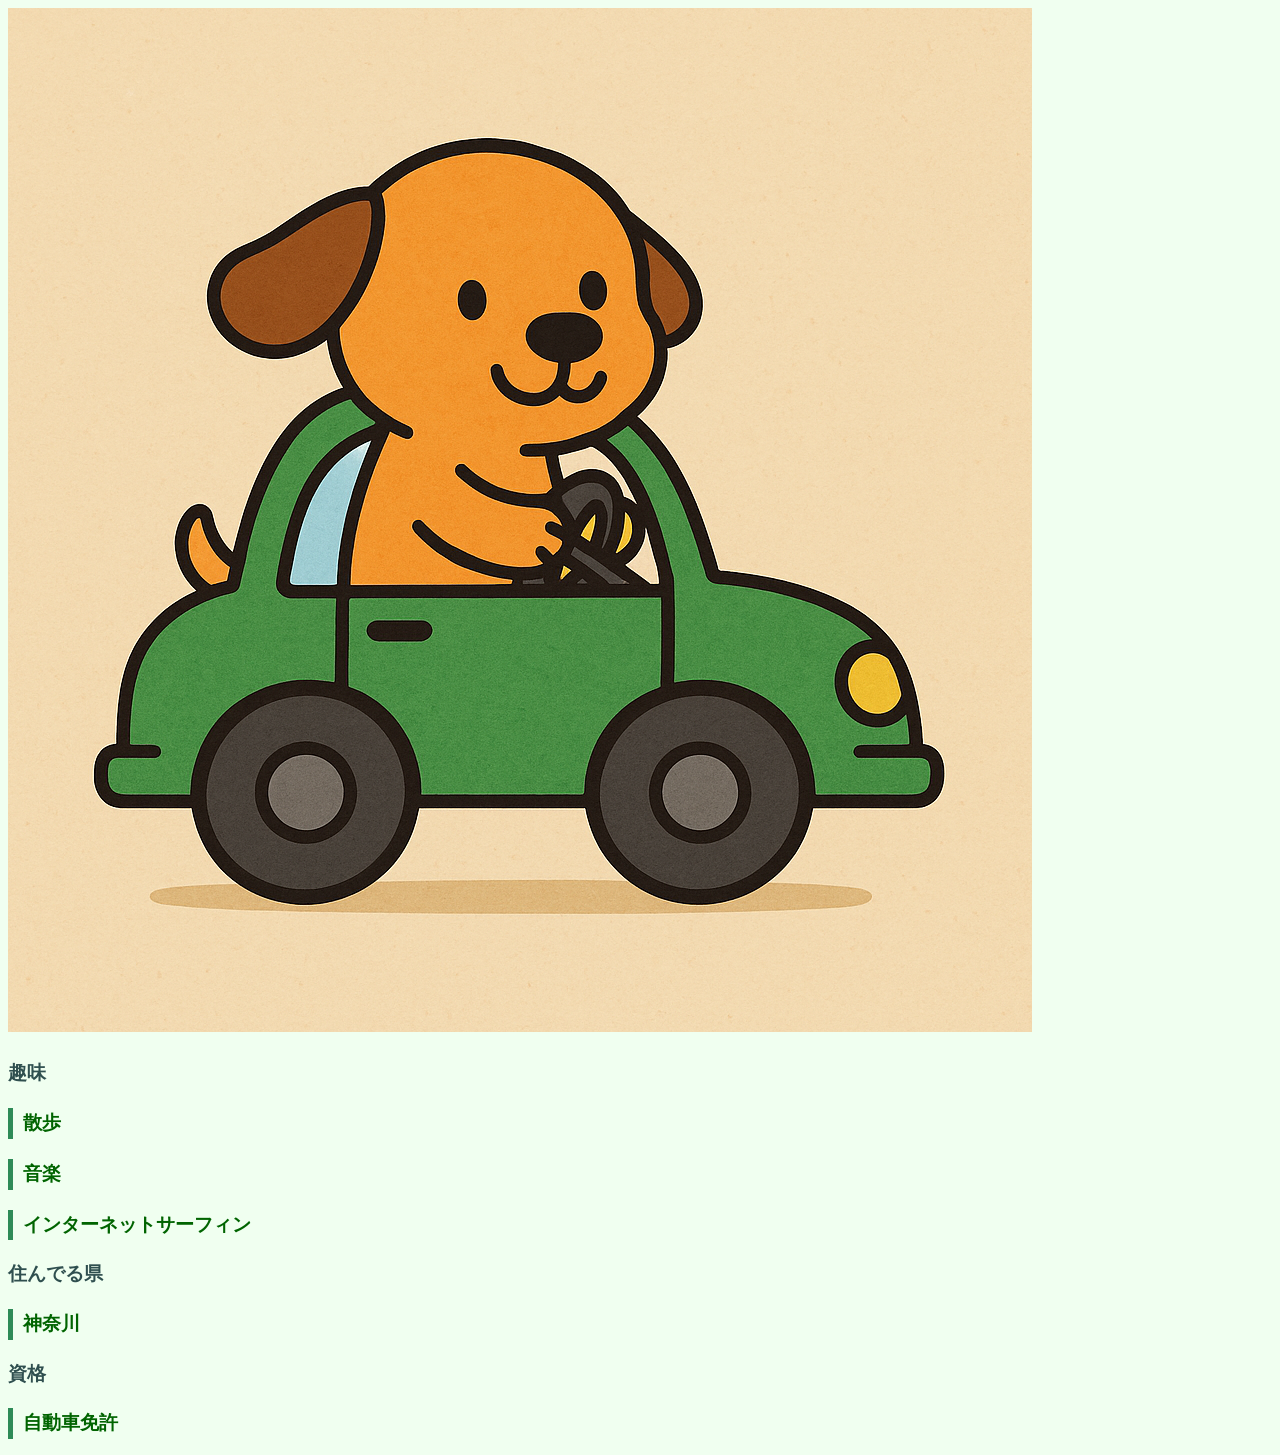
==== index.html @ 641809ab "Update index.html" ====
<!DOCTYPE html>
<html lang="ja">
<head>
    <meta charset="UTF-8">
    <title>自己紹介</title>
    <link rel="stylesheet" href="style.css">
</head>
<body>

    <img src="chatGPTで作成したクマのアイコン.png" alt="プロフィールアイコン" class="profile-icon">

    <h3>趣味</h3>
    <ul>
        <li>散歩</li>
        <li>音楽</li>
        <li>インターネットサーフィン</li>
    </ul>

    <h3>住んでる県</h3>
    <ul>
        <li>神奈川</li>
    </ul>

    <h3>資格</h3>
    <ul>
        <li>自動車免許</li>
    </ul>

</body>
</html>
---- style.css ----
/* 全体のスタイル */
body {
    background-color: #f0fff0; /* 背景を非常に薄い緑色（ハニーデュー）に */
    font-family: "Helvetica", "Arial", sans-serif; /* 見やすいフォントを指定 */
    color: #2f4f4f; /* 文字色を濃い緑がかったグレーに */
    line-height: 1.6; /* 行間を少し広げて読みやすく */
}

/* 一番外側の箇条書きリスト（趣味は、住んでる県は、など） */
body > ul {
    list-style-type: none; /* リストの黒丸（・）を消す */
    padding-left: 0; /* 左の余白をなくす */
}

/* 各項目の見出し（趣味は、住んでる県は、など） */
body > ul > li {
    font-size: 1.2em; /* 文字を少し大きく */
    font-weight: bold; /* 文字を太く */
    color: #006400; /* 見出しの文字を濃い緑色に */
    margin-top: 20px; /* 見出しの上の余白を広げる */
    border-left: 5px solid #2e8b57; /* 左側に緑色の線を入れてアクセントに */
    padding-left: 10px; /* 左側の線と文字の間に余白を作る */
}

/* 内側の箇条書きリスト（散歩、音楽、など） */
ul ul {
    font-size: 1em; /* 文字サイズを標準に戻す */
    font-weight: normal; /* 文字の太さを標準に戻す */
    color: #2f4f4f; /* 文字色を標準に戻す */
    margin-top: 8px; /* 見出しと項目の間の余白 */
}

/* 内側のリストの各項目 */
ul ul li {
    list-style-type: disc; /* リストの黒丸（・）を表示 */
    margin-bottom: 5px; /* 各項目の下の余白 */
}
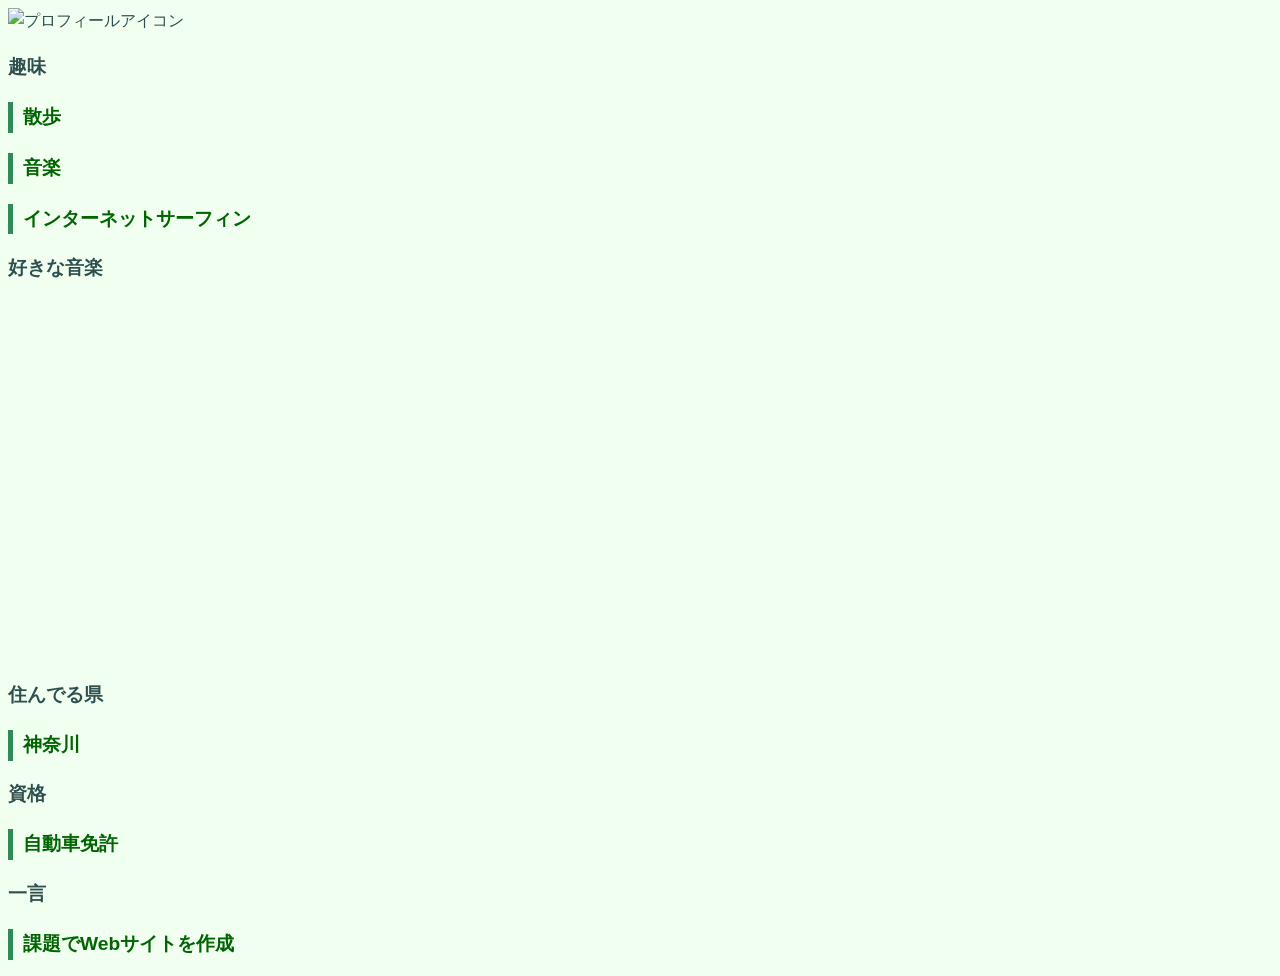
==== commit bb4d46d7: "Update index.html" ====
--- a/index.html
+++ b/index.html
@@ -7,13 +7,17 @@
 </head>
 <body>
 
-    <img src="chatGPTで作成したクマのアイコン.png" alt="プロフィールアイコン" class="profile-icon">
+    <img src="icon.jpg" alt="プロフィールアイコン" class="profile-icon">
 
     <h3>趣味</h3>
     <ul>
         <li>散歩</li>
         <li>音楽</li>
         <li>インターネットサーフィン</li>
+    </ul>
+
+    <h3>好きな音楽</h3>
+    <iframe data-testid="embed-iframe" style="border-radius:12px" src="https://open.spotify.com/embed/track/3kXoKlD84c6OmIcOLfrfEs?utm_source=generator" width="100%" height="352" frameBorder="0" allowfullscreen="" allow="autoplay; clipboard-write; encrypted-media; fullscreen; picture-in-picture" loading="lazy"></iframe>
     </ul>
 
     <h3>住んでる県</h3>
@@ -26,5 +30,10 @@
         <li>自動車免許</li>
     </ul>
 
+    <h3>一言</h3>
+    <ul>
+        <li>課題でWebサイトを作成</li>
+    </ul>
+
 </body>
 </html>
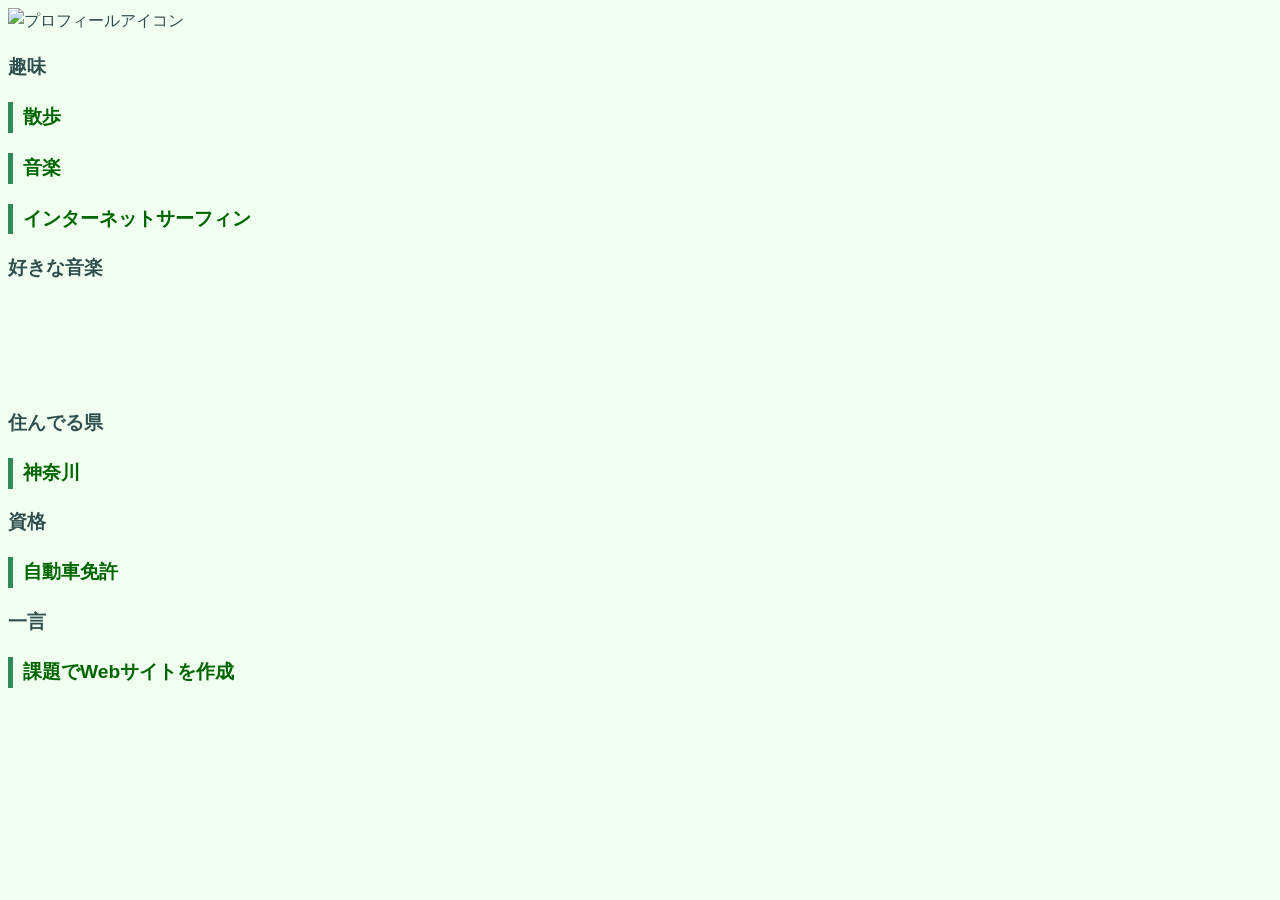
==== commit 1939148c: "Update index.html" ====
--- a/index.html
+++ b/index.html
@@ -7,7 +7,7 @@
 </head>
 <body>
 
-    <img src="icon.jpg" alt="プロフィールアイコン" class="profile-icon">
+    <img src="" alt="プロフィールアイコン" class="profile-icon">
 
     <h3>趣味</h3>
     <ul>
@@ -17,8 +17,7 @@
     </ul>
 
     <h3>好きな音楽</h3>
-    <iframe data-testid="embed-iframe" style="border-radius:12px" src="https://open.spotify.com/embed/track/3kXoKlD84c6OmIcOLfrfEs?utm_source=generator" width="100%" height="352" frameBorder="0" allowfullscreen="" allow="autoplay; clipboard-write; encrypted-media; fullscreen; picture-in-picture" loading="lazy"></iframe>
-    </ul>
+    <iframe style="border-radius:12px" src="https://open.spotify.com/embed/track/3zBhihM_86YLp4Is1p41d7?utm_source=generator" width="90%" height="80" frameBorder="0" allowfullscreen="" allow="autoplay; clipboard-write; encrypted-media; fullscreen; picture-in-picture" loading="lazy"></iframe>
 
     <h3>住んでる県</h3>
     <ul>
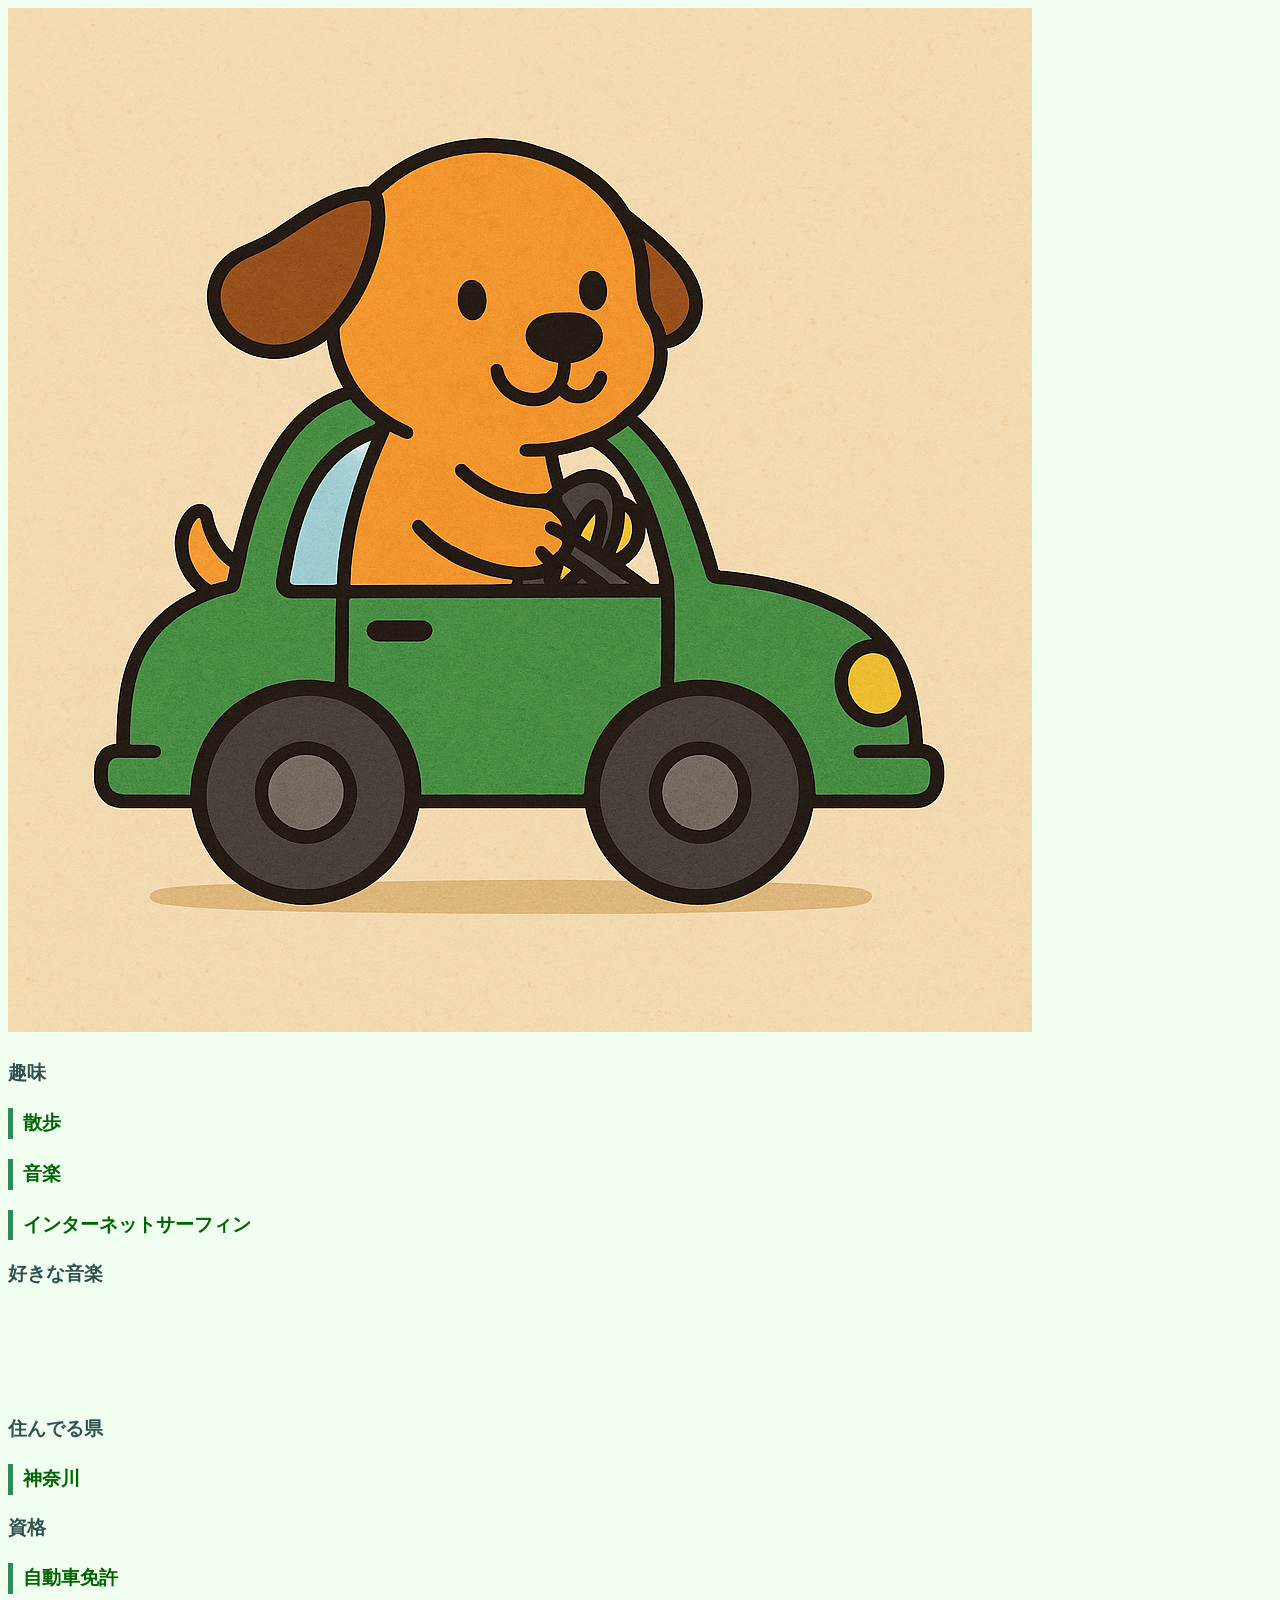
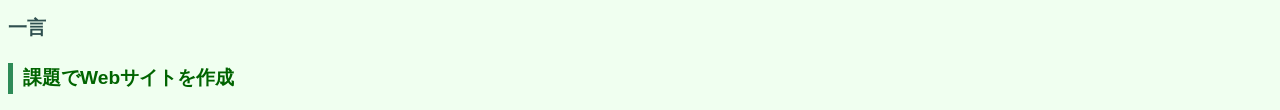
==== commit 0d465cba: "Update index.html" ====
--- a/index.html
+++ b/index.html
@@ -7,7 +7,7 @@
 </head>
 <body>
 
-    <img src="" alt="プロフィールアイコン" class="profile-icon">
+    <img src="icon.png" alt="プロフィールアイコン" class="profile-icon">
 
     <h3>趣味</h3>
     <ul>
@@ -17,7 +17,7 @@
     </ul>
 
     <h3>好きな音楽</h3>
-    <iframe style="border-radius:12px" src="https://open.spotify.com/embed/track/3zBhihM_86YLp4Is1p41d7?utm_source=generator" width="90%" height="80" frameBorder="0" allowfullscreen="" allow="autoplay; clipboard-write; encrypted-media; fullscreen; picture-in-picture" loading="lazy"></iframe>
+    <iframe style="border-radius:12px" src="https://open.spotify.com/embed/track/3zBhihM_86YLp4Is1p41d7?utm_source=generator" width="100%" height="80" frameBorder="0" allowfullscreen="" allow="autoplay; clipboard-write; encrypted-media; fullscreen; picture-in-picture" loading="lazy"></iframe>
 
     <h3>住んでる県</h3>
     <ul>
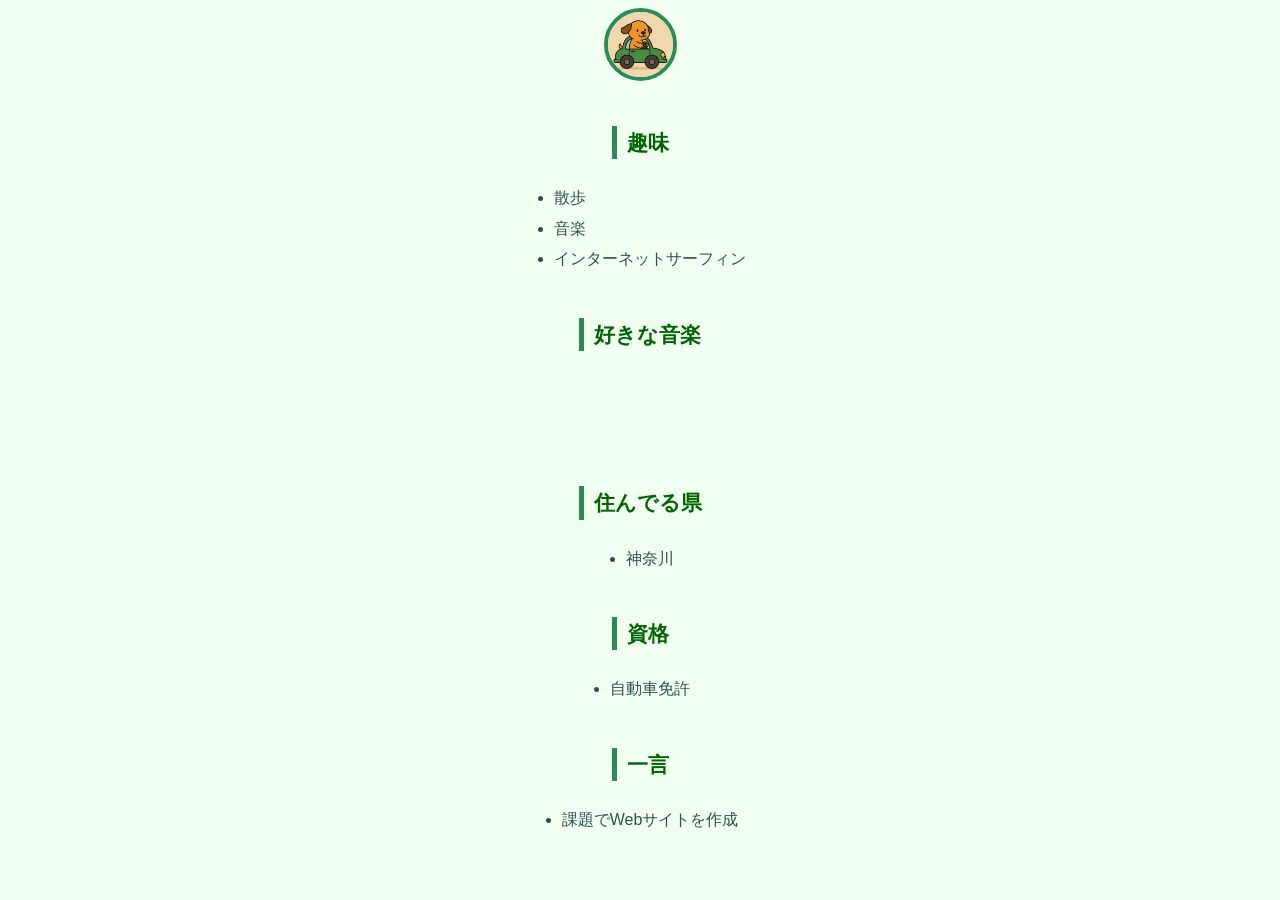
==== commit 0ec0c294: "Update index.html" ====
--- a/index.html
+++ b/index.html
@@ -17,7 +17,7 @@
     </ul>
 
     <h3>好きな音楽</h3>
-    <iframe style="border-radius:12px" src="https://open.spotify.com/embed/track/3zBhihM_86YLp4Is1p41d7?utm_source=generator" width="100%" height="80" frameBorder="0" allowfullscreen="" allow="autoplay; clipboard-write; encrypted-media; fullscreen; picture-in-picture" loading="lazy"></iframe>
+    <iframe data-testid="embed-iframe" style="border-radius:12px" src="https://open.spotify.com/embed/track/4f2GB5ZC7vOUYPAg69N2Xw?utm_source=generator" width="100%" height="100" frameBorder="0" allowfullscreen="" allow="autoplay; clipboard-write; encrypted-media; fullscreen; picture-in-picture" loading="lazy"></iframe>
 
     <h3>住んでる県</h3>
     <ul>
--- a/style.css
+++ b/style.css
@@ -1,37 +1,61 @@
 /* 全体のスタイル */
 body {
-    background-color: #f0fff0; /* 背景を非常に薄い緑色（ハニーデュー）に */
-    font-family: "Helvetica", "Arial", sans-serif; /* 見やすいフォントを指定 */
-    color: #2f4f4f; /* 文字色を濃い緑がかったグレーに */
-    line-height: 1.6; /* 行間を少し広げて読みやすく */
+    background-color: #f0fff0;
+    font-family: "Helvetica", "Arial", sans-serif;
+    color: #2f4f4f;
+    line-height: 1.6;
+    display: flex;
+    flex-direction: column;
+    align-items: center;
+
+    /* ↓ ここからフェードイン演出のために追加 ↓ */
+    opacity: 0; /* ★ページ読み込み時は透明に */
+    animation-name: fadeIn; /* ★下で作成したfadeInアニメーションを適用 */
+    animation-duration: 2s; /* ★2秒かけてアニメーションさせる */
+    animation-timing-function: ease-out; /* ★アニメーションの速度を調整（ゆっくり終わる）*/
+    animation-fill-mode: forwards; /* ★アニメーション終了後、透明度を保つ */
+    /* ↑ ここまで追加 ↑ */
 }
 
-/* 一番外側の箇条書きリスト（趣味は、住んでる県は、など） */
-body > ul {
-    list-style-type: none; /* リストの黒丸（・）を消す */
-    padding-left: 0; /* 左の余白をなくす */
+/* ↓ アニメーションの内容を定義するコードを追加 ↓ */
+@keyframes fadeIn {
+  /* アニメーション開始時（0%） */
+  from {
+    opacity: 0;
+  }
+  /* アニメーション終了時（100%） */
+  to {
+    opacity: 1;
+  }
 }
 
-/* 各項目の見出し（趣味は、住んでる県は、など） */
-body > ul > li {
-    font-size: 1.2em; /* 文字を少し大きく */
-    font-weight: bold; /* 文字を太く */
-    color: #006400; /* 見出しの文字を濃い緑色に */
-    margin-top: 20px; /* 見出しの上の余白を広げる */
-    border-left: 5px solid #2e8b57; /* 左側に緑色の線を入れてアクセントに */
-    padding-left: 10px; /* 左側の線と文字の間に余白を作る */
+/* アイコン用のスタイル */
+.profile-icon {
+    width: 65px;
+    height: 65px;
+    border-radius: 50%;
+    object-fit: cover;
+    border: 4px solid #2e8b57;
+    margin-bottom: 20px;
 }
 
-/* 内側の箇条書きリスト（散歩、音楽、など） */
-ul ul {
-    font-size: 1em; /* 文字サイズを標準に戻す */
-    font-weight: normal; /* 文字の太さを標準に戻す */
-    color: #2f4f4f; /* 文字色を標準に戻す */
-    margin-top: 8px; /* 見出しと項目の間の余白 */
+/* h3見出しのスタイル */
+h3 {
+    font-size: 1.3em;
+    color: #006400;
+    margin-top: 25px;
+    margin-bottom: 10px;
+    border-left: 5px solid #2e8b57;
+    padding-left: 10px;
 }
 
-/* 内側のリストの各項目 */
-ul ul li {
-    list-style-type: disc; /* リストの黒丸（・）を表示 */
-    margin-bottom: 5px; /* 各項目の下の余白 */
+/* 箇条書きリストのスタイル */
+ul {
+    padding-left: 20px;
+    list-style-type: disc;
 }
+
+/* 各リスト項目のスタイル */
+li {
+    margin-bottom: 5px;
+}
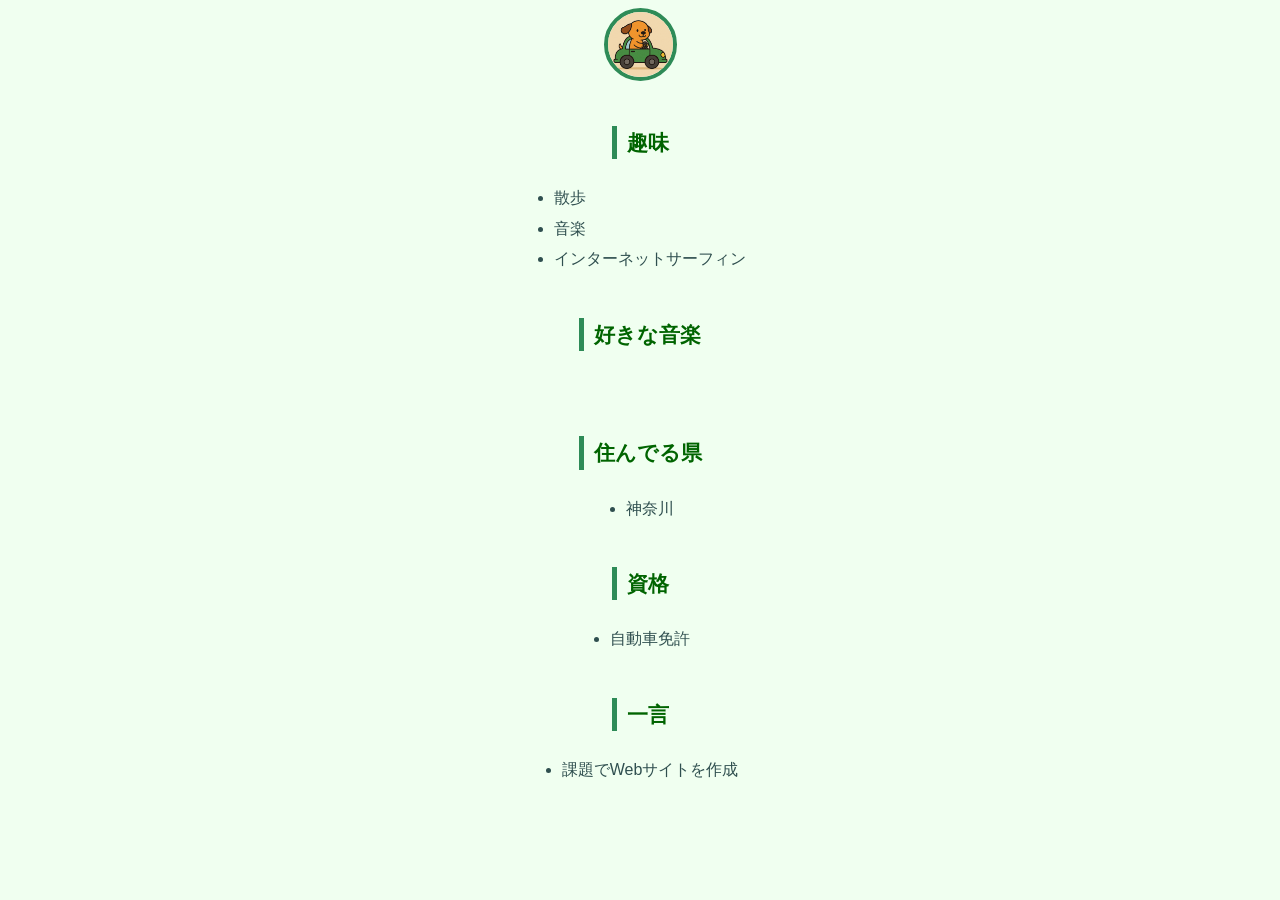
==== commit 0c28cd44: "Update index.html" ====
--- a/index.html
+++ b/index.html
@@ -17,7 +17,7 @@
     </ul>
 
     <h3>好きな音楽</h3>
-    <iframe data-testid="embed-iframe" style="border-radius:12px" src="https://open.spotify.com/embed/track/4f2GB5ZC7vOUYPAg69N2Xw?utm_source=generator" width="100%" height="100" frameBorder="0" allowfullscreen="" allow="autoplay; clipboard-write; encrypted-media; fullscreen; picture-in-picture" loading="lazy"></iframe>
+    <iframe data-testid="embed-iframe" style="border-radius:12px" src="https://open.spotify.com/embed/track/4f2GB5ZC7vOUYPAg69N2Xw?utm_source=generator" width="50%" height="50" frameBorder="0" allowfullscreen="" allow="autoplay; clipboard-write; encrypted-media; fullscreen; picture-in-picture" loading="lazy"></iframe>
 
     <h3>住んでる県</h3>
     <ul>
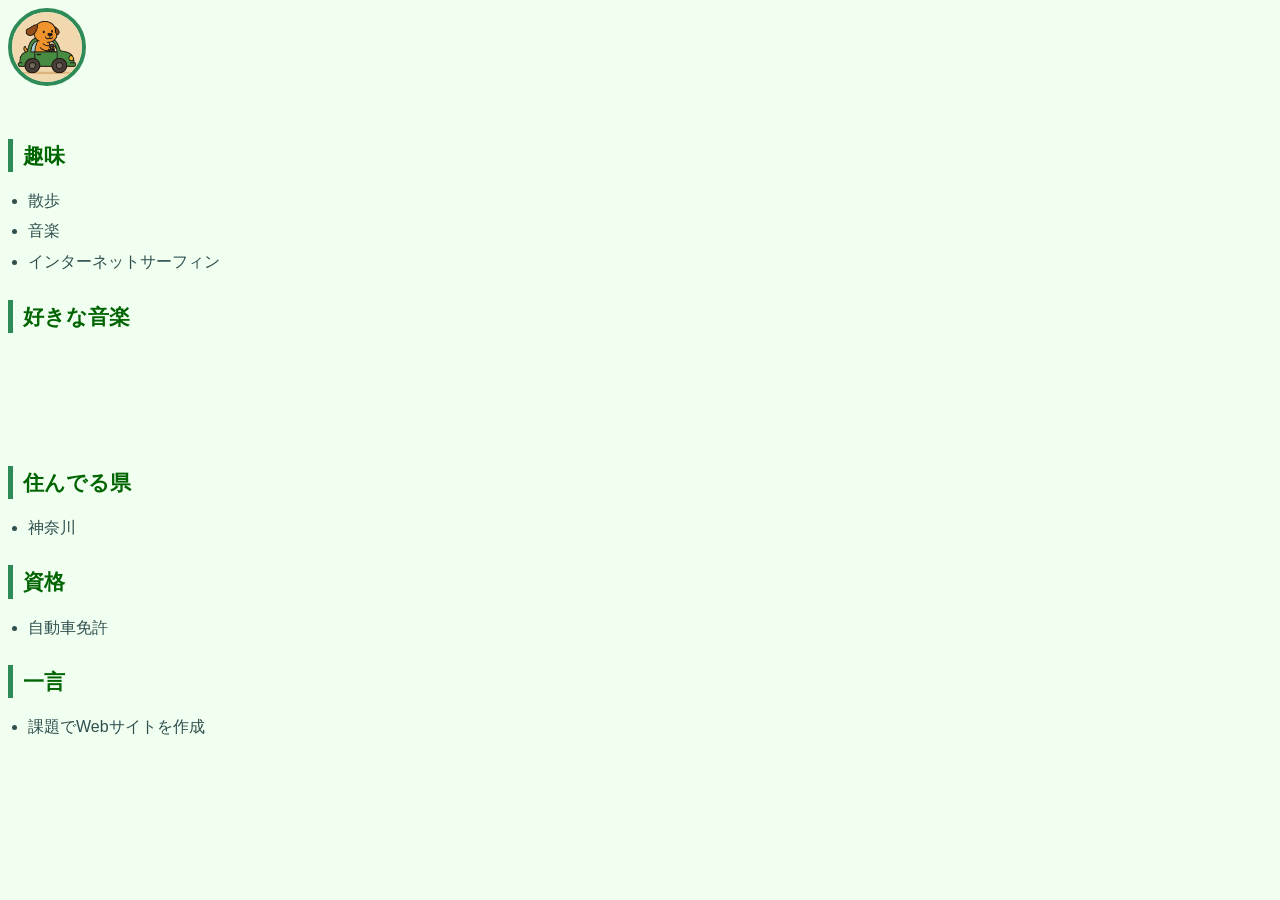
==== commit b21bc679: "Update index.html" ====
--- a/index.html
+++ b/index.html
@@ -17,7 +17,7 @@
     </ul>
 
     <h3>好きな音楽</h3>
-    <iframe data-testid="embed-iframe" style="border-radius:12px" src="https://open.spotify.com/embed/track/4f2GB5ZC7vOUYPAg69N2Xw?utm_source=generator" width="50%" height="50" frameBorder="0" allowfullscreen="" allow="autoplay; clipboard-write; encrypted-media; fullscreen; picture-in-picture" loading="lazy"></iframe>
+    <iframe data-testid="embed-iframe" style="border-radius:12px" src="https://open.spotify.com/embed/track/4f2GB5ZC7vOUYPAg69N2Xw?utm_source=generator" width="90%" height="90" frameBorder="0" allowfullscreen="" allow="autoplay; clipboard-write; encrypted-media; fullscreen; picture-in-picture" loading="lazy"></iframe>
 
     <h3>住んでる県</h3>
     <ul>
--- a/style.css
+++ b/style.css
@@ -4,14 +4,11 @@
     font-family: "Helvetica", "Arial", sans-serif;
     color: #2f4f4f;
     line-height: 1.6;
-    display: flex;
-    flex-direction: column;
-    align-items: center;
 
     /* ↓ ここからフェードイン演出のために追加 ↓ */
     opacity: 0; /* ★ページ読み込み時は透明に */
     animation-name: fadeIn; /* ★下で作成したfadeInアニメーションを適用 */
-    animation-duration: 2s; /* ★2秒かけてアニメーションさせる */
+    animation-duration: 5s; /* ★5秒かけてアニメーションさせる */
     animation-timing-function: ease-out; /* ★アニメーションの速度を調整（ゆっくり終わる）*/
     animation-fill-mode: forwards; /* ★アニメーション終了後、透明度を保つ */
     /* ↑ ここまで追加 ↑ */
@@ -31,8 +28,8 @@
 
 /* アイコン用のスタイル */
 .profile-icon {
-    width: 65px;
-    height: 65px;
+    width: 70px;
+    height: 70px;
     border-radius: 50%;
     object-fit: cover;
     border: 4px solid #2e8b57;
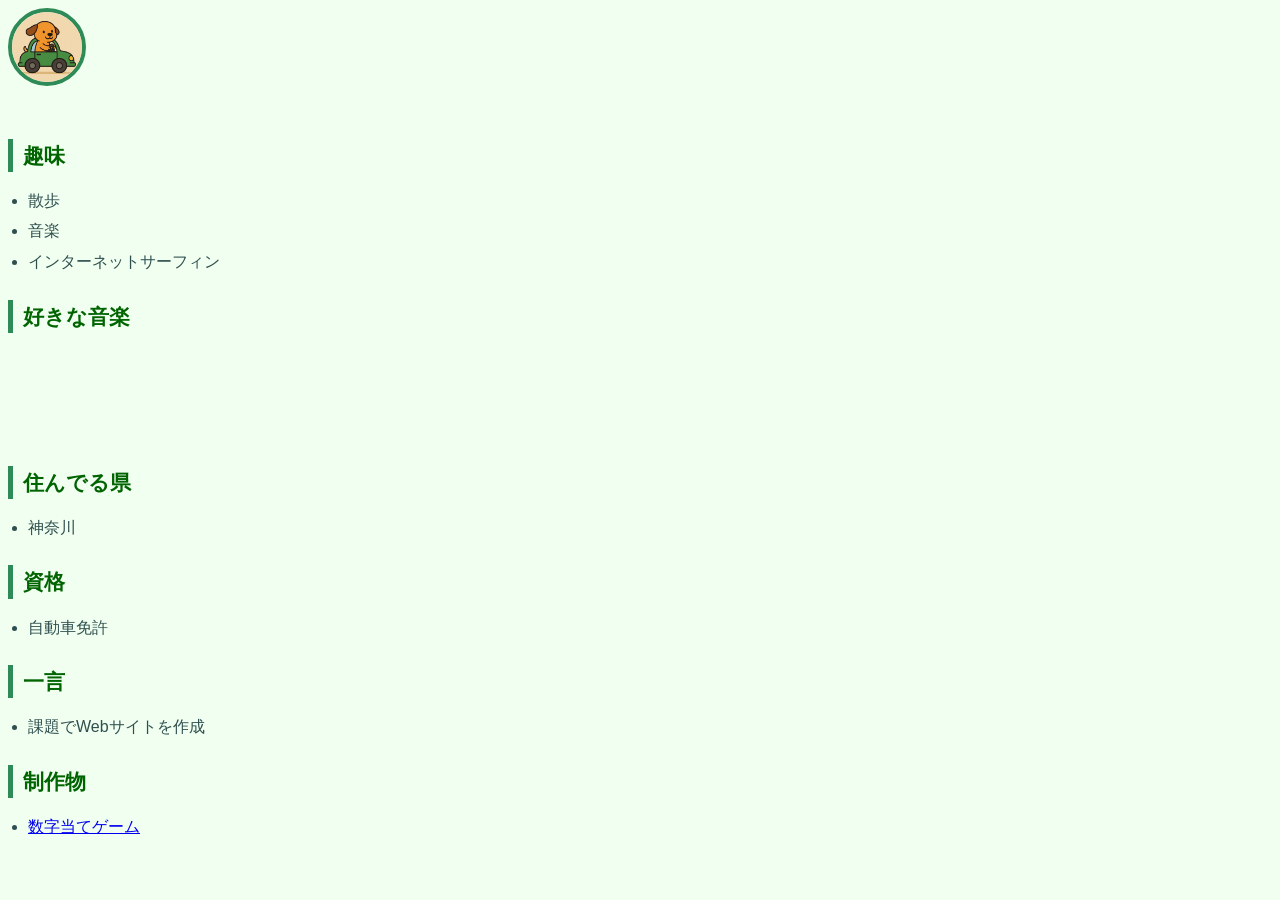
==== commit d3fdfa75: "Update index.html" ====
--- a/index.html
+++ b/index.html
@@ -34,5 +34,11 @@
         <li>課題でWebサイトを作成</li>
     </ul>
 
+    <h3>制作物</h3>
+    <ul>
+      <li><a href="game.html">数字当てゲーム</a></li>
+      </ul>
+
+
 </body>
 </html>
